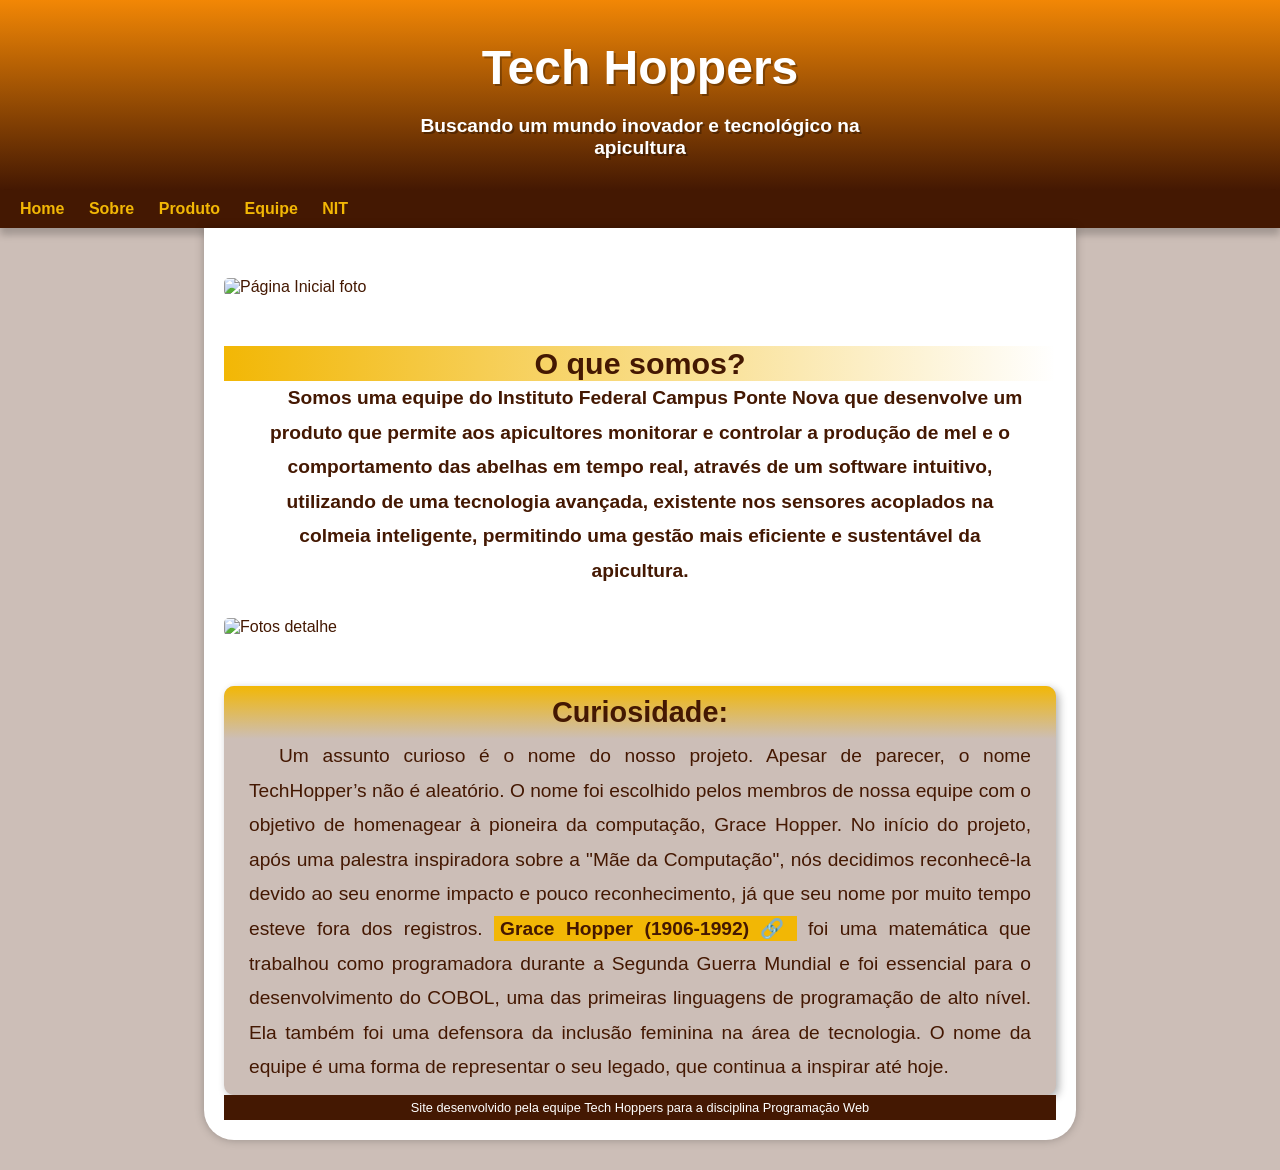
==== index.html @ 1ffb2f56 "Update index.html" ====
<!DOCTYPE html>
<html lang="pt-br">
<head>
    <meta charset="UTF-8">
    <meta name="viewport" content="width=device-width, initial-scale=1.0">
    <link rel="stylesheet" href="style.css">
    <link rel="stylesheet" href="style2.css">
    <link rel="stylesheet" href="style3.css">
    <link rel="shortcut icon" href="Fotos/colmeia.png" type="image/x-icon">
    <title>Início - Tech Hoppers</title>
</head>
<body>
    <header>
        <h1>Tech Hoppers</h1>
        <p>Buscando um mundo inovador e tecnológico na apicultura</p>
    </header>
    <nav>
        <a>Home</a>
        <!-- Ajuste para o nome exato da sua pasta de páginas (ex: paginas/Sobre.html) -->
        <a href="paginas/Sobre.html">Sobre</a>
        <a href="paginas/Produto.html">Produto</a>
        <a href="paginas/Equipe.html">Equipe</a>
        <a href="paginas/NIT.html">NIT</a>
    </nav>
    <main>
        <article>
            <picture>
                <source media="(max-width: 670px)" srcset="Fotos/Foto pag inicial.png">
                <img src="Fotos/foto pag inicial.jpg" alt="Página Inicial foto">
            </picture>

            <h2>O que somos?</h2>
            <div class="texto">
                <p>Somos uma equipe do Instituto Federal Campus Ponte Nova que desenvolve um produto que permite
                    aos apicultores monitorar e controlar a produção de mel e o comportamento das abelhas em tempo real,
                    através de um software intuitivo, utilizando de uma tecnologia avançada, existente nos sensores acoplados
                    na colmeia inteligente, permitindo uma gestão mais eficiente e sustentável da apicultura.
                </p>
            </div>
                <img src="Fotos/fotos grupo.png" alt="Fotos detalhe">
           
        </article>

        <aside>
        <h3>Curiosidade:</h3>
        <p>Um assunto curioso é o nome do nosso projeto. Apesar de parecer, o nome TechHopper’s não é aleatório.
            O nome foi escolhido pelos membros de nossa equipe com o objetivo de homenagear à pioneira da computação, Grace Hopper.
             No início do projeto, após uma palestra inspiradora sobre a "Mãe da Computação", 
             nós decidimos reconhecê-la devido ao seu enorme impacto e pouco reconhecimento, já que seu nome por muito tempo esteve fora dos registros.
            <a href="https://www3.unicentro.br/petfisica/2023/02/22/grace-hopper-1906-1992/" target="_blank" class="externo">Grace Hopper (1906-1992)</a> foi uma matemática que trabalhou como programadora durante a Segunda Guerra Mundial
            e foi essencial para o desenvolvimento do COBOL, uma das primeiras linguagens de programação de alto nível. 
            Ela também foi uma defensora da inclusão feminina na área de tecnologia. 
            O nome da equipe é uma forma de representar o seu legado, que continua a inspirar até hoje.</p>
        </aside>
        <footer>
            Site desenvolvido pela equipe Tech Hoppers para a disciplina Programação Web
        </footer>

    </main>
</body>
</html>
---- style.css ----
@charset "UTF-8";
@import url('https://fonts.googleapis.com/css2?family=Roboto:ital,wght@0,100;0,300;0,400;0,500;0,700;0,900;1,100;1,300;1,400;1,500;1,700;1,900&display=swap');
@font-face{
    font-family:'FonteBaixada';
    src: url('SophiaFrancesca.ttf');
}
:root{
    --cor0: #ccbeb7;
    --cor1: #F2B705;
    --cor2: #F29F05;
    --cor3: #F28705;
    --cor4: #F25C05;
    --cor5: #441802;
    --cor6: #7e482d;
    --fonte-padrao: Arial, Helvetica, sans-serif;
    --fonte-destaque: 'Bebas Neue', sans-serif;
    --fonte-baixada: 'FonteBaixada', sans-serif;
}
* {
    margin: 0px;
    padding: 0px;
}
body{
    background-color: var(--cor0);
    font-family: var(--fonte-padrao);
    color: var(--cor5);
    background-image: url(../Fotos/foto\ fundo.jpg);
}
header{
    background-image: linear-gradient(to bottom, var(--cor3), var(--cor5));
    color: white;
    text-align: center;
    min-height: 150px;
    padding-top: 40px;
}
header > h1{
    font-family: var(--fonte-destaque);
    font-size: 3em;
    font-weight: bold;
    margin-bottom: 20px;
    text-shadow: 2px 2px 0px rgba(0, 0, 0, 0.269);
}

header > p{
    font-family: var(--fonte-padrao);
    font-size: 1.2em;
    text-shadow: 2px 2px 0px rgba(0, 0, 0, 0.315);
    max-width: 500px;
    margin: auto;
    padding-left: 10px;
    padding-right: 10px;
    font-weight: bold;
}
nav{
    background-color: var(--cor5);
    padding: 10px;
    box-shadow: 0px 7px 7px rgba(0, 0, 0, 0.205);
}
nav > a{
    color: var(--cor1);
    padding: 10px;
    text-decoration: none;
    font-weight: bold;
    border-radius: 5px;
    transition-duration: 0.5s;
}
nav > a:hover{
    background-color: var(--cor3);
    color:var(--cor5);    
}
main{
    background-color: white;
    max-width: 65%;
    min-width: 400px;
    margin: auto;
    padding: 20px;
    box-shadow: 0px 0px 10px rgba(0, 0, 0, 0.253);
    margin-bottom: 30px;
    border-bottom-left-radius: 30px;
    border-bottom-right-radius: 30px;
}
main strong{
    color: var(--cor4);
}
main a{
    text-decoration: none;
    font-weight: bold;
    color: var(--cor5);
    background-color: var(--cor1);
    padding: 2px 6px;
}
main a:hover{
    text-decoration: underline;
    color: var(--cor4);
}
a.externo::after{
    content: '\0020\1F517';
}
main img{
    width: 100%;
    margin-bottom: 50px;
}
main img.pequena{
    max-width: 400px;
    display: block;
    margin:auto;
}
div.video {
    background-color: var(--cor4);
    /*Não ficar colado no aside*/
    margin-bottom: 30px;
    /*Retira as margens laterais*/
    margin-left: -20px;
    margin-right: -20px;

    position: relative;
    padding-bottom: 59%; /*Testado*/
}

div.video > iframe {
    position: absolute;
    width: 90%;
    height: 90%;
    top: 5%;  
    left: 5%;
}
aside{
    background-color: var(--cor0);
    padding: 10px;
    border-radius: 10px;
    box-shadow: 3px 3px 8px rgba(0, 0, 0, 0.308);
}
aside > p{
    list-style-position: inside;
    columns: 1;
}
aside > h3{
    background-image:linear-gradient(to bottom, var(--cor1), var(--cor0));
    padding: 10px;
    margin: -10px -10px 0px -10px;
    border-radius: 10px 10px 0px 0px;
    font-size: 1.8em;
    text-align: center;

}
footer{
    background-color: var(--cor5);
    color: white;
    text-align: center;
    font-size: 0.8em;
    padding: 5px;
}
main h1{
    font-family: var(--fonte-baixada);
    font-size: 1.2em;
    font-weight: normal;
}
main h2{
    font-family: var(--fonte-baixada);
    color: var(--cor5);
    font-size: 2.0em;
    font-weight: bold;
    text-align: center;
}
main p{
    margin: 15px 0px;
    text-align: justify;
    text-indent: 30px;
    line-height: 1.99em;
    font-size: 1.2em;
}
div.texto{
    max-width: 800px;
    margin: auto;
    display: block;
    text-align: justify;
}
div.texto > p{
    text-align: center;
}
---- style2.css ----
@charset "UTF-8";
@import url('https://fonts.googleapis.com/css2?family=Roboto:ital,wght@0,100;0,300;0,400;0,500;0,700;0,900;1,100;1,300;1,400;1,500;1,700;1,900&display=swap');
@font-face{
    font-family:'FonteBaixada';
    src: url('SophiaFrancesca.ttf');
}
:root{
    --cor0: #ccbeb7;
    --cor1: #F2B705;
    --cor2: #F29F05;
    --cor3: #F28705;
    --cor4: #F25C05;
    --cor5: #441802;
    --cor6: #7e482d;
    --fonte-padrao: Arial, Helvetica, sans-serif;
    --fonte-destaque: 'Bebas Neue', sans-serif;
    --fonte-baixada: 'FonteBaixada', sans-serif;
}
* {
    margin: 0px;
    padding: 0px;
}
body{
    background-color: var(--cor0);
    font-family: var(--fonte-padrao);
    color: var(--cor5);
    background-image: url(../Fotos/foto\ fundo.jpg);
}
header{
    background-image: linear-gradient(to bottom, var(--cor3), var(--cor5));
    color: white;
    text-align: center;
    min-height: 150px;
    padding-top: 40px;
}
header > h1{
    font-family: var(--fonte-destaque);
    font-size: 3em;
    font-weight: bold;
    margin-bottom: 20px;
    text-shadow: 2px 2px 0px rgba(0, 0, 0, 0.269);
}

header > p{
    font-family: var(--fonte-padrao);
    font-size: 1.2em;
    text-shadow: 2px 2px 0px rgba(0, 0, 0, 0.315);
    max-width: 500px;
    margin: auto;
    padding-left: 10px;
    padding-right: 10px;
    font-weight: bold;
}
nav{
    background-color: var(--cor5);
    padding: 10px;
    box-shadow: 0px 7px 7px rgba(0, 0, 0, 0.205);
}
nav > a{
    color: var(--cor1);
    padding: 10px;
    text-decoration: none;
    font-weight: bold;
    border-radius: 5px;
    transition-duration: 0.5s;
}
nav > a:hover{
    background-color: var(--cor3);
    color:var(--cor5);    
}
main{
    background-color: white;
    max-width: 65%;
    min-width: 400px;
    margin: auto;
    padding: 20px;
    box-shadow: 0px 0px 10px rgba(0, 0, 0, 0.253);
    margin-bottom: 30px;
    border-bottom-left-radius: 30px;
    border-bottom-right-radius: 30px;
}
main h2{
    background-image: linear-gradient(to right, var(--cor1), transparent);
    text-align: center;
    font-size: 1.90em;
    font-family: var(--fonte-destaque);
    font-weight: bold;
   
}
main p{
    text-align: justify;
    font-family: var(--fonte-padrao);
    font-size: 1.2em;
    margin: 15px 0px;
    text-indent: 30px;
    line-height: 1.8em;
}
main img{
    margin-bottom: 50px;
    margin-top: 30px;
    align-items: center;
    width: 50%;
    text-align: center;
    border-radius: 5px;
}
main img.pequena{
    max-width: 400px;
    display: block;
    margin:auto;
}
footer{
    background-color: var(--cor5);
    color: white;
    text-align: center;
    font-size: 0.8em;
    padding: 5px;
}
---- style3.css ----
@charset "UTF-8";
@import url('https://fonts.googleapis.com/css2?family=Roboto:ital,wght@0,100;0,300;0,400;0,500;0,700;0,900;1,100;1,300;1,400;1,500;1,700;1,900&display=swap');
@font-face{
    font-family:'FonteBaixada';
    src: url('SophiaFrancesca.ttf');
}
:root{
    --cor0: #ccbeb7;
    --cor1: #F2B705;
    --cor2: #F29F05;
    --cor3: #F28705;
    --cor4: #F25C05;
    --cor5: #441802;
    --cor6: #7e482d;
    --fonte-padrao: Arial, Helvetica, sans-serif;
    --fonte-destaque: 'Bebas Neue', sans-serif;
    --fonte-baixada: 'FonteBaixada', sans-serif;
}
* {
    margin: 0px;
    padding: 0px;
}
body{
    background-color: var(--cor0);
    font-family: var(--fonte-padrao);
    color: var(--cor5);
    background-image: url(../Fotos/foto\ fundo.jpg);
}
header{
    background-image: linear-gradient(to bottom, var(--cor3), var(--cor5));
    color: white;
    text-align: center;
    min-height: 150px;
    padding-top: 40px;
}
header > h1{
    font-family: var(--fonte-destaque);
    font-size: 3em;
    font-weight: bold;
    margin-bottom: 20px;
    text-shadow: 2px 2px 0px rgba(0, 0, 0, 0.269);
}

header > p{
    font-family: var(--fonte-padrao);
    font-size: 1.2em;
    text-shadow: 2px 2px 0px rgba(0, 0, 0, 0.315);
    max-width: 500px;
    margin: auto;
    padding-left: 10px;
    padding-right: 10px;
    font-weight: bold;
}
nav{
    background-color: var(--cor5);
    padding: 10px;
    box-shadow: 0px 7px 7px rgba(0, 0, 0, 0.205);
}
nav > a{
    color: var(--cor1);
    padding: 10px;
    text-decoration: none;
    font-weight: bold;
    border-radius: 5px;
    transition-duration: 0.5s;
}
nav > a:hover{
    background-color: var(--cor3);
    color:var(--cor5);    
}
main{
    background-color: white;
    max-width: 65%;
    min-width: 400px;
    margin: auto;
    padding: 20px;
    box-shadow: 0px 0px 10px rgba(0, 0, 0, 0.253);
    margin-bottom: 30px;
    border-bottom-left-radius: 30px;
    border-bottom-right-radius: 30px;
}
main h2{
    background-image: linear-gradient(to right, var(--cor1), transparent);
    text-align: center;
    font-size: 1.90em;
    font-family: var(--fonte-destaque);
    font-weight: bold;
   
}
main h3{
    text-align: left;
    font-size: 1.22em;
    font-family: var(--fonte-destaque);
    font-weight: bold;
    margin-top: 20px;
    color: var(--cor5);
   
}
main p{
    text-align: justify;
    font-family: var(--fonte-padrao);
    font-size: 1.2em;
    margin: 0px 15px;
    text-indent: 30px;
    line-height: 1.8em;
}
main img{
    margin-bottom: 50px;
    margin-top: 30px;
    align-items: center;
    width: 50%;
    text-align: center;
    border-radius: 5px;
}
main img.pequena{
    max-width: 400px;
    display: block;
    margin:auto;
}
footer{
    background-color: var(--cor5);
    color: white;
    text-align: center;
    font-size: 0.8em;
    padding: 5px;
}
.container {
    display: flex;
    align-items: center;
    gap: 20px; /* Espaçamento entre a imagem e o texto */
}

.imagem {
    max-width: 400px;
}

.texto {
    max-width: 90%; /* Define uma largura máxima para o texto */
    line-height: 1.4; /* Aumenta o espaçamento entre as linhas para melhor legibilidade */
    text-align: justify;
    color: var(--cor5);
    font-family: var(--fonte-baixada);
    font-weight: bolder;
    text-indent: 0px;
}
/*Planos*/
.container2{
    display: flex; /* Coloca as caixas em linha */
    margin-bottom: 20px;
    margin-bottom: 50px;
    margin-top: 30px;
}
.area{
    display: inline-block;/*exibe uma div ao lado da outra, em linha*/
    width: 300px;/*largura do bloco*/
    height: 270px;/*altura o bloco*/
    border: 1px solid black;/*borda do bloco*/
    background-color: white;
    list-style-position: inside;
    margin-top: 50px;
    border-radius: 5px;
    gap: 5px;
    text-align: center;
    justify-content: space-between;
    margin-bottom: 50px;
    max-width: 300px;
}
.area h4{
    background-image: linear-gradient(to bottom, var(--cor2), transparent);
    color: var(--cor5);
    font-size: 1.3em;
}
.area li{
    font-size: 1.1em;
    font-family: var(--fonte-destaque);
    margin-top: 5px;
    margin-left:2px;
    padding-top: 3px;
}
aside{
    background-image: url(../Fotos/fundo\ info.jpg);
    padding: 10px;
    border-radius: 10px;
    box-shadow: 3px 3px 8px rgba(0, 0, 0, 0.308);
}
aside > p{
    list-style-position: inside;
    columns: 1;
}
aside > h3{
    background-image:linear-gradient(to bottom, var(--cor1), var(--cor0));
    padding: 10px;
    margin: -10px -10px 0px -10px;
    border-radius: 10px 10px 0px 0px;
    font-size: 1.8em;
    text-align: center;

}
footer{
    background-color: var(--cor5);
    color: white;
    text-align: center;
    font-size: 0.8em;
    padding: 5px;
}
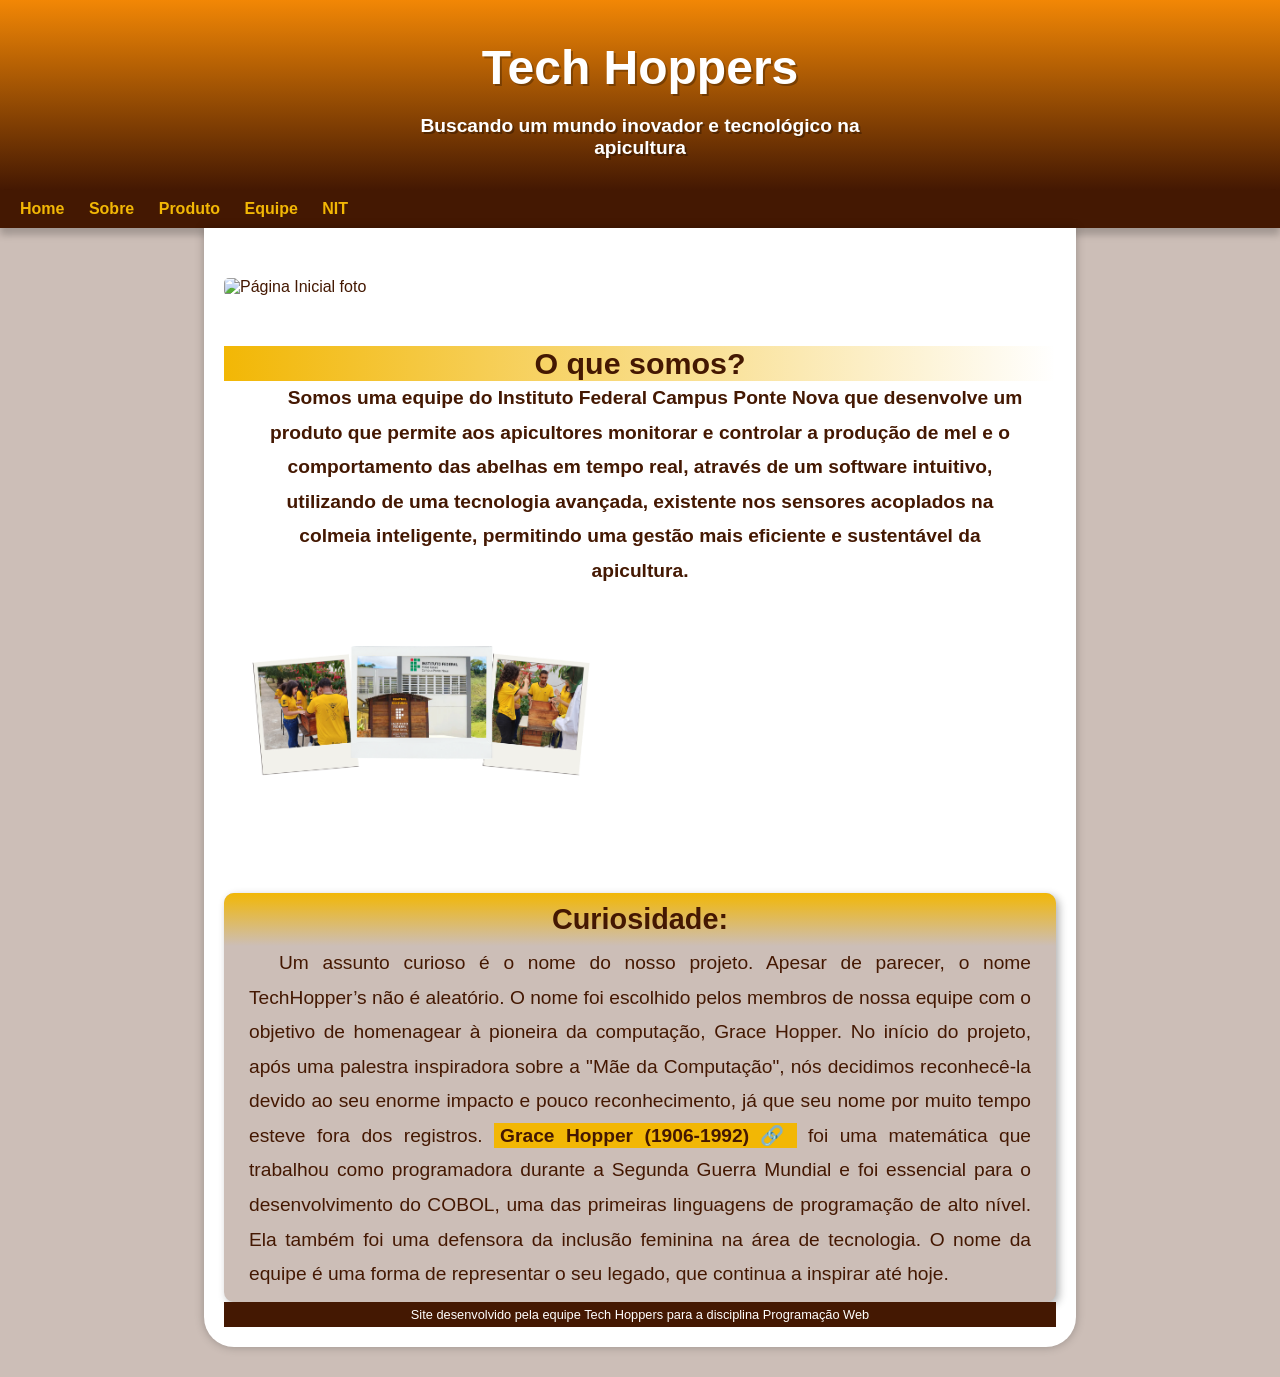
==== commit a1d5fb0a: "Update index.html" ====
--- a/index.html
+++ b/index.html
@@ -6,7 +6,7 @@
     <link rel="stylesheet" href="style.css">
     <link rel="stylesheet" href="style2.css">
     <link rel="stylesheet" href="style3.css">
-    <link rel="shortcut icon" href="Fotos/colmeia.png" type="image/x-icon">
+    <link rel="shortcut icon" href="colmeia.png" type="image/x-icon">
     <title>Início - Tech Hoppers</title>
 </head>
 <body>
@@ -16,7 +16,6 @@
     </header>
     <nav>
         <a>Home</a>
-        <!-- Ajuste para o nome exato da sua pasta de páginas (ex: paginas/Sobre.html) -->
         <a href="paginas/Sobre.html">Sobre</a>
         <a href="paginas/Produto.html">Produto</a>
         <a href="paginas/Equipe.html">Equipe</a>
@@ -25,8 +24,8 @@
     <main>
         <article>
             <picture>
-                <source media="(max-width: 670px)" srcset="Fotos/Foto pag inicial.png">
-                <img src="Fotos/foto pag inicial.jpg" alt="Página Inicial foto">
+                <source media="(max-width: 670px)" srcset="Foto pag inicial.png">
+                <img src="Foto pag inicial.jpg" alt="Página Inicial foto">
             </picture>
 
             <h2>O que somos?</h2>
@@ -37,7 +36,7 @@
                     na colmeia inteligente, permitindo uma gestão mais eficiente e sustentável da apicultura.
                 </p>
             </div>
-                <img src="Fotos/fotos grupo.png" alt="Fotos detalhe">
+                <img src="fotos grupo.png" alt="Fotos detalhe">
            
         </article>
 
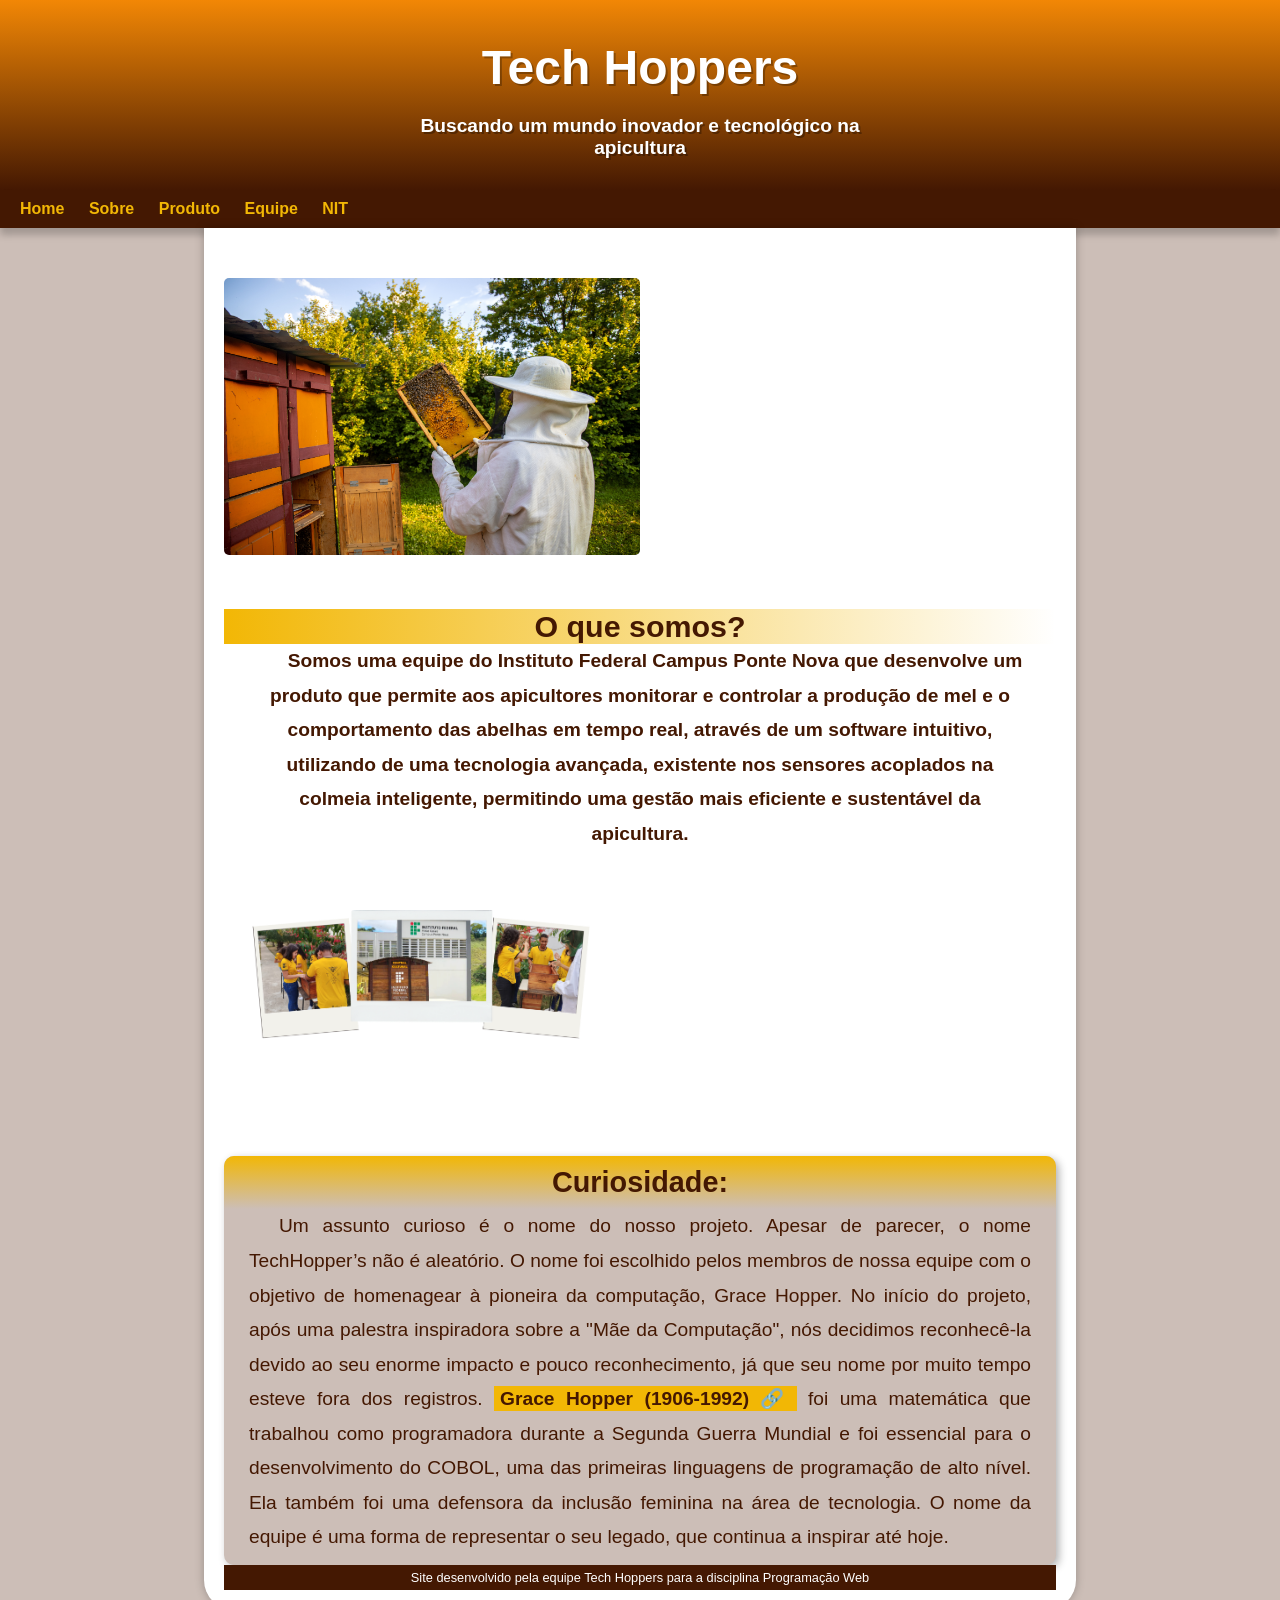
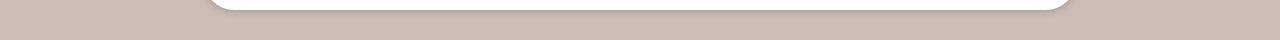
==== commit 848f08a6: "Update index.html" ====
--- a/index.html
+++ b/index.html
@@ -16,16 +16,18 @@
     </header>
     <nav>
         <a>Home</a>
-        <a href="paginas/Sobre.html">Sobre</a>
-        <a href="paginas/Produto.html">Produto</a>
-        <a href="paginas/Equipe.html">Equipe</a>
-        <a href="paginas/NIT.html">NIT</a>
+        <!-- Como os arquivos estão soltos na raiz, tiramos a pasta "paginas/" -->
+        <a href="Sobre.html">Sobre</a>
+        <a href="Produto.html">Produto</a>
+        <a href="Equipe.html">Equipe</a>
+        <a href="NIT.html">NIT</a>
     </nav>
     <main>
         <article>
             <picture>
-                <source media="(max-width: 670px)" srcset="Foto pag inicial.png">
-                <img src="Foto pag inicial.jpg" alt="Página Inicial foto">
+                <!-- Ajustado exatamente para o nome do arquivo que está no GitHub -->
+                <source media="(max-width: 670px)" srcset="foto pag inicial.jpg">
+                <img src="foto pag inicial.jpg" alt="Página Inicial foto">
             </picture>
 
             <h2>O que somos?</h2>
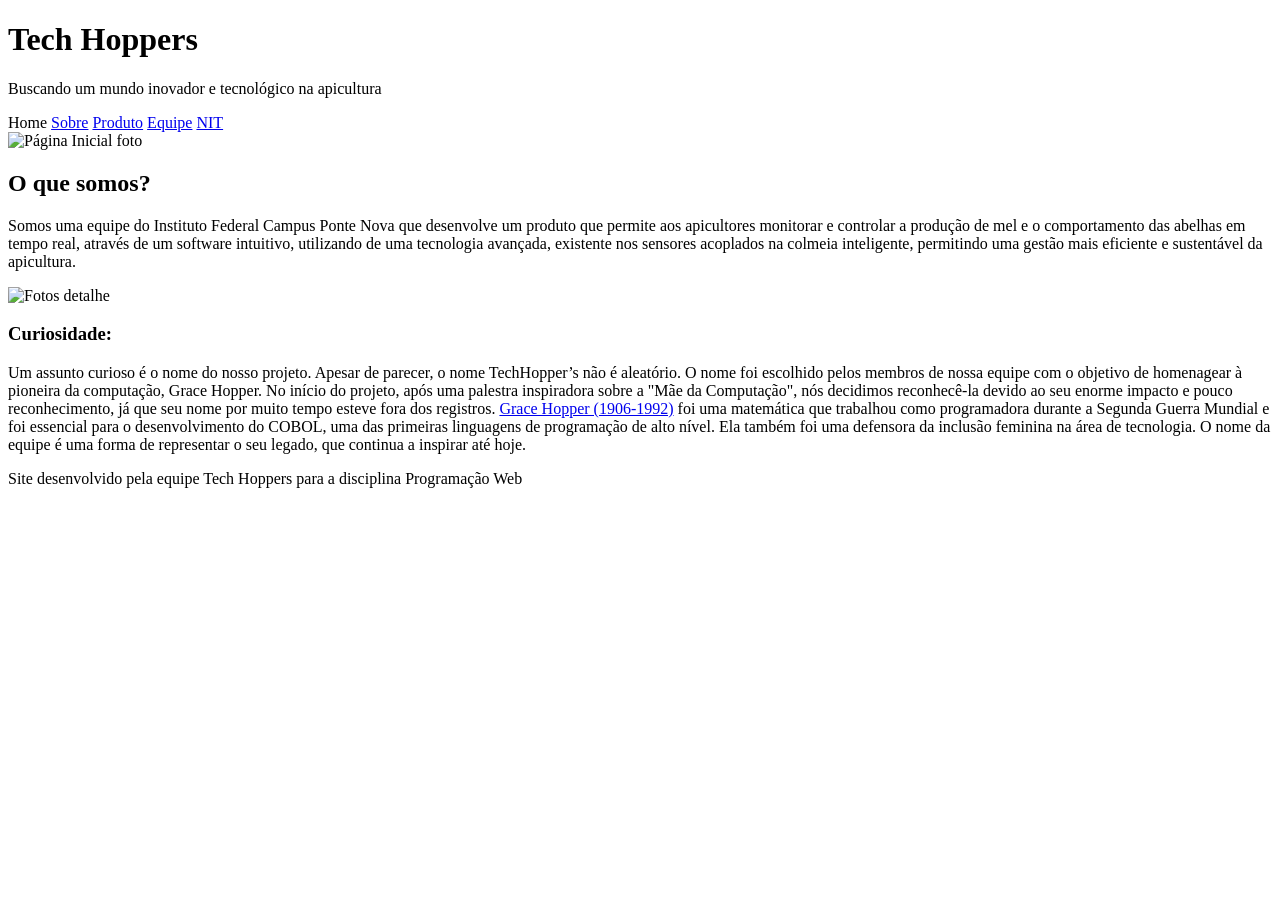
==== commit 9a60036e: "Add files via upload" ====
--- a/index.html
+++ b/index.html
@@ -1,62 +1,12 @@
-<!DOCTYPE html>
-<html lang="pt-br">
-<head>
-    <meta charset="UTF-8">
-    <meta name="viewport" content="width=device-width, initial-scale=1.0">
-    <link rel="stylesheet" href="style.css">
-    <link rel="stylesheet" href="style2.css">
-    <link rel="stylesheet" href="style3.css">
-    <link rel="shortcut icon" href="colmeia.png" type="image/x-icon">
-    <title>Início - Tech Hoppers</title>
-</head>
-<body>
-    <header>
-        <h1>Tech Hoppers</h1>
-        <p>Buscando um mundo inovador e tecnológico na apicultura</p>
-    </header>
-    <nav>
-        <a>Home</a>
-        <!-- Como os arquivos estão soltos na raiz, tiramos a pasta "paginas/" -->
-        <a href="Sobre.html">Sobre</a>
-        <a href="Produto.html">Produto</a>
-        <a href="Equipe.html">Equipe</a>
-        <a href="NIT.html">NIT</a>
-    </nav>
-    <main>
-        <article>
-            <picture>
-                <!-- Ajustado exatamente para o nome do arquivo que está no GitHub -->
-                <source media="(max-width: 670px)" srcset="foto pag inicial.jpg">
-                <img src="foto pag inicial.jpg" alt="Página Inicial foto">
-            </picture>
-
-            <h2>O que somos?</h2>
-            <div class="texto">
-                <p>Somos uma equipe do Instituto Federal Campus Ponte Nova que desenvolve um produto que permite
-                    aos apicultores monitorar e controlar a produção de mel e o comportamento das abelhas em tempo real,
-                    através de um software intuitivo, utilizando de uma tecnologia avançada, existente nos sensores acoplados
-                    na colmeia inteligente, permitindo uma gestão mais eficiente e sustentável da apicultura.
-                </p>
-            </div>
-                <img src="fotos grupo.png" alt="Fotos detalhe">
-           
-        </article>
-
-        <aside>
-        <h3>Curiosidade:</h3>
-        <p>Um assunto curioso é o nome do nosso projeto. Apesar de parecer, o nome TechHopper’s não é aleatório.
-            O nome foi escolhido pelos membros de nossa equipe com o objetivo de homenagear à pioneira da computação, Grace Hopper.
-             No início do projeto, após uma palestra inspiradora sobre a "Mãe da Computação", 
-             nós decidimos reconhecê-la devido ao seu enorme impacto e pouco reconhecimento, já que seu nome por muito tempo esteve fora dos registros.
-            <a href="https://www3.unicentro.br/petfisica/2023/02/22/grace-hopper-1906-1992/" target="_blank" class="externo">Grace Hopper (1906-1992)</a> foi uma matemática que trabalhou como programadora durante a Segunda Guerra Mundial
-            e foi essencial para o desenvolvimento do COBOL, uma das primeiras linguagens de programação de alto nível. 
-            Ela também foi uma defensora da inclusão feminina na área de tecnologia. 
-            O nome da equipe é uma forma de representar o seu legado, que continua a inspirar até hoje.</p>
-        </aside>
-        <footer>
-            Site desenvolvido pela equipe Tech Hoppers para a disciplina Programação Web
-        </footer>
-
-    </main>
-</body>
-</html>
+<!DOCTYPE html>
+<html lang="pt-br">
+<head>
+    <meta charset="UTF-8">
+    <meta http-equiv="refresh" content="0; url=Páginas/Inicio.html">
+    <link rel="shortcut icon" href="Fotos/colmeia.png" type="image/x-icon">
+    <title>Tech Hoppers</title>
+</head>
+<body>
+    <p>Carregando... Se não abrir, <a href="Páginas/Inicio.html">clique aqui</a>.</p>
+</body>
+</html>
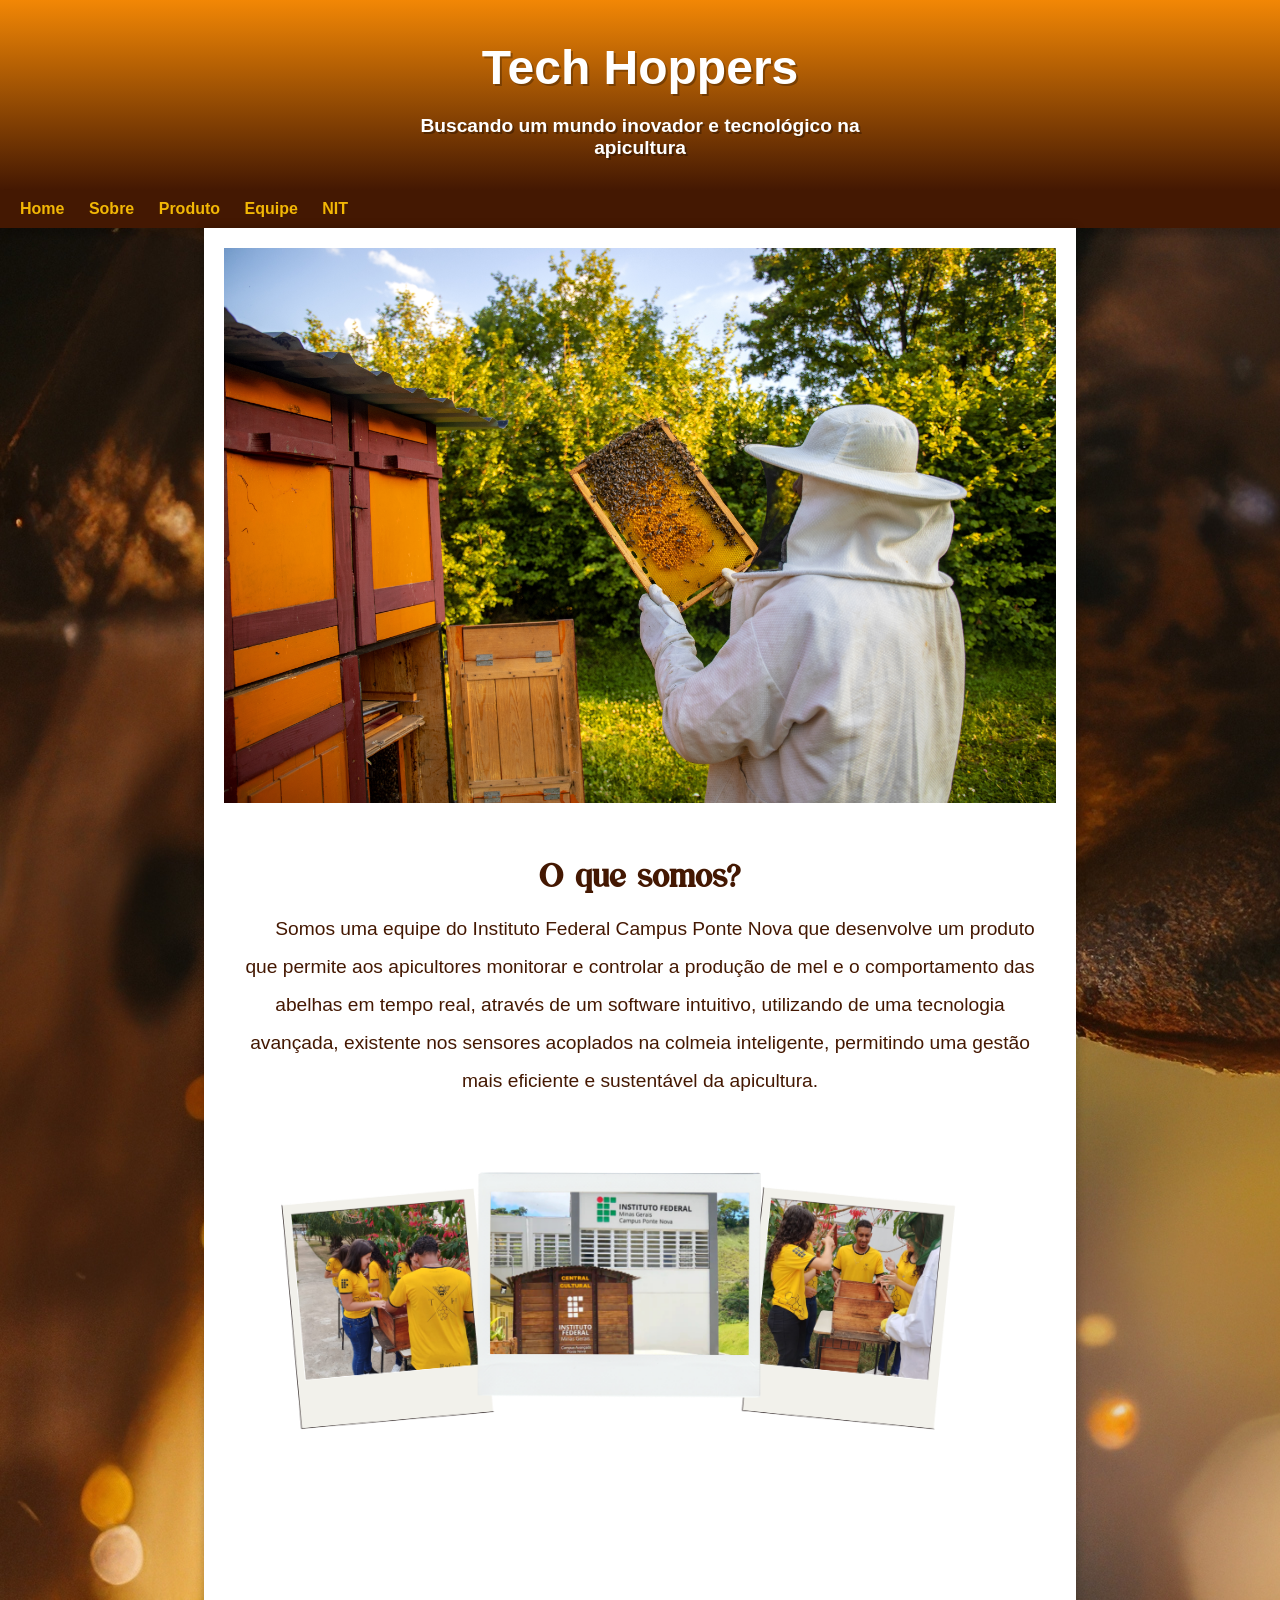
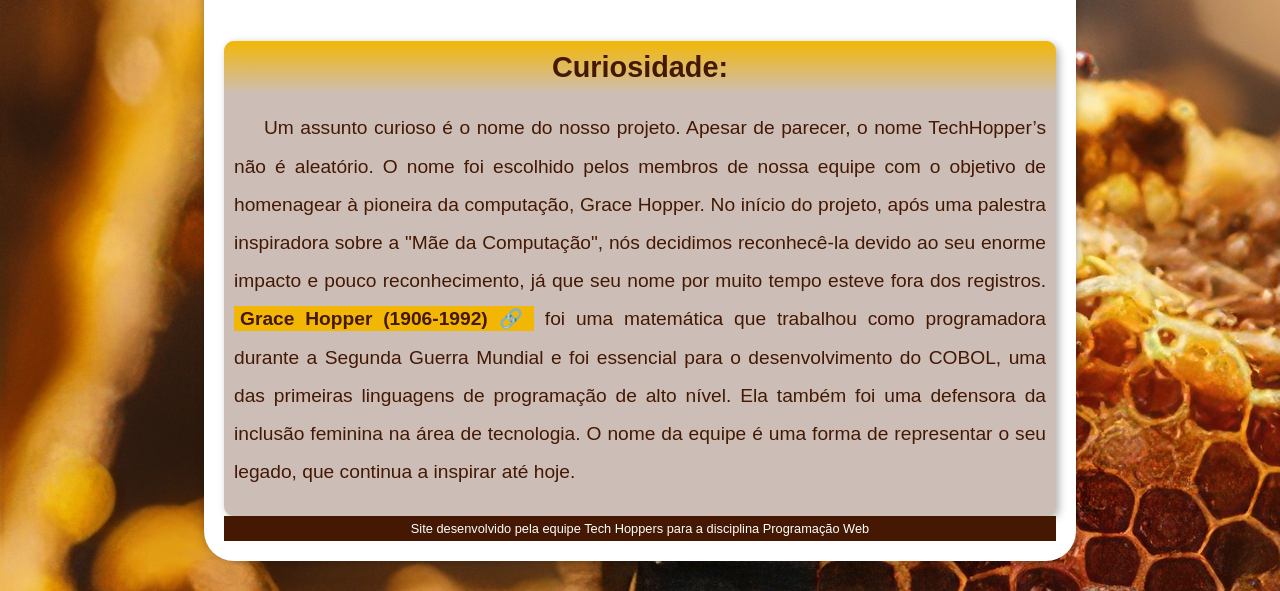
==== commit 0d0087d2: "Add files via upload" ====
--- a/index.html
+++ b/index.html
@@ -1,12 +1,61 @@
-<!DOCTYPE html>
-<html lang="pt-br">
-<head>
-    <meta charset="UTF-8">
-    <meta http-equiv="refresh" content="0; url=Páginas/Inicio.html">
-    <link rel="shortcut icon" href="Fotos/colmeia.png" type="image/x-icon">
-    <title>Tech Hoppers</title>
-</head>
-<body>
-    <p>Carregando... Se não abrir, <a href="Páginas/Inicio.html">clique aqui</a>.</p>
-</body>
-</html>
+<!DOCTYPE html>
+<html lang="pt-br">
+<head>
+    <meta charset="UTF-8">
+    <meta name="viewport" content="width=device-width, initial-scale=1.0">
+    <link rel="stylesheet" href="style.css">
+    <link rel="shortcut icon" href="colmeia.png" type="image/x-icon">
+    <title>Início - Tech Hoppers</title>
+</head>
+<body>
+    <header>
+        <h1>Tech Hoppers</h1>
+        <p>Buscando um mundo inovador e tecnológico na apicultura</p>
+    </header>
+    <nav>
+        <a>Home</a>
+        <a href="Sobre.html">Sobre</a>
+        <a href="Produto.html">Produto</a>
+        <a href="Equipe.html">Equipe</a>
+        <a href="NIT.html">NIT</a>
+    </nav>
+    <main>
+        <article>
+            <picture>
+                <source media="(max-width:670px )" srcset="foto pag inicial.jpg">
+            <img src="foto pag inicial.jpg" alt="Página Inicial foto">
+            </picture>
+
+            <h2>O que somos?</h2>
+            <div class="texto">
+                <p>Somos uma equipe do Instituto Federal Campus Ponte Nova que desenvolve um produto que permite
+                    aos apicultores monitorar e controlar a produção de mel e o comportamento das abelhas em tempo real,
+                    através de um software intuitivo, utilizando de uma tecnologia avançada, existente nos sensores acoplados
+                    na colmeia inteligente, permitindo uma gestão mais eficiente e sustentável da apicultura.
+                </p>
+            </div>
+                <img src="fotos grupo.png" alt="Fotos detalhe">
+            
+        </article>
+
+        <aside>
+        <h3>Curiosidade:</h3>
+        <p>Um assunto curioso é o nome do nosso projeto. Apesar de parecer, o nome TechHopper’s não é aleatório.
+            O nome foi escolhido pelos membros de nossa equipe com o objetivo de homenagear à pioneira da computação, Grace Hopper.
+             No início do projeto, após uma palestra inspiradora sobre a "Mãe da Computação", 
+             nós  decidimos reconhecê-la devido ao seu enorme impacto e pouco reconhecimento, já que seu nome por muito tempo esteve fora dos registros.
+            <a href="https://www3.unicentro.br/petfisica/2023/02/22/grace-hopper-1906-1992/" target="_blank" class="externo">Grace Hopper (1906-1992)</a> foi uma matemática que trabalhou como programadora durante a Segunda Guerra Mundial
+            e foi essencial para o desenvolvimento do COBOL, uma das primeiras linguagens de programação de alto nível. 
+            Ela também foi uma defensora da inclusão feminina na área de tecnologia. 
+            O nome da equipe é uma forma de representar o seu legado, que continua a inspirar até hoje.</p>
+        </aside>
+        <footer>
+            Site desenvolvido pela equipe Tech Hoppers para a disciplina Programação Web
+        </footer>
+
+
+
+
+    </main>
+</body>
+</html>
--- a/style.css
+++ b/style.css
@@ -0,0 +1,271 @@
+@charset "UTF-8";
+@import url('https://fonts.googleapis.com/css2?family=Roboto:ital,wght@0,100;0,300;0,400;0,500;0,700;0,900;1,100;1,300;1,400;1,500;1,700;1,900&display=swap');
+@font-face{
+    font-family:'FonteBaixada';
+    src: url('SophiaFrancesca.ttf');
+}
+:root{
+    --cor0: #ccbeb7;
+    --cor1: #F2B705;
+    --cor2: #F29F05;
+    --cor3: #F28705;
+    --cor4: #F25C05;
+    --cor5: #441802;
+    --cor6: #7e482d;
+    --fonte-padrao: Arial, Helvetica, sans-serif;
+    --fonte-destaque: 'Bebas Neue', sans-serif;
+    --fonte-baixada: 'FonteBaixada', sans-serif;
+}
+* {
+    margin: 0px;
+    padding: 0px;
+}
+body{
+    background-color: var(--cor0);
+    font-family: var(--fonte-padrao);
+    color: var(--cor5);
+    background-image: url('foto fundo.jpg');
+}
+header{
+    background-image: linear-gradient(to bottom, var(--cor3), var(--cor5));
+    color: white;
+    text-align: center;
+    min-height: 150px;
+    padding-top: 40px;
+}
+header > h1{
+    font-family: var(--fonte-destaque);
+    font-size: 3em;
+    font-weight: bold;
+    margin-bottom: 20px;
+    text-shadow: 2px 2px 0px rgba(0, 0, 0, 0.269);
+}
+
+header > p{
+    font-family: var(--fonte-padrao);
+    font-size: 1.2em;
+    text-shadow: 2px 2px 0px rgba(0, 0, 0, 0.315);
+    max-width: 500px;
+    margin: auto;
+    padding-left: 10px;
+    padding-right: 10px;
+    font-weight: bold;
+}
+nav{
+    background-color: var(--cor5);
+    padding: 10px;
+    box-shadow: 0px 7px 7px rgba(0, 0, 0, 0.205);
+}
+nav > a{
+    color: var(--cor1);
+    padding: 10px;
+    text-decoration: none;
+    font-weight: bold;
+    border-radius: 5px;
+    transition-duration: 0.5s;
+}
+nav > a:hover{
+    background-color: var(--cor3);
+    color:var(--cor5);    
+}
+main{
+    background-color: white;
+    max-width: 65%;
+    min-width: 400px;
+    margin: auto;
+    padding: 20px;
+    box-shadow: 0px 0px 10px rgba(0, 0, 0, 0.253);
+    margin-bottom: 30px;
+    border-bottom-left-radius: 30px;
+    border-bottom-right-radius: 30px;
+}
+main strong{
+    color: var(--cor4);
+}
+main a{
+    text-decoration: none;
+    font-weight: bold;
+    color: var(--cor5);
+    background-color: var(--cor1);
+    padding: 2px 6px;
+}
+main a:hover{
+    text-decoration: underline;
+    color: var(--cor4);
+}
+a.externo::after{
+    content: '\0020\1F517';
+}
+main img{
+    width: 100%;
+    margin-bottom: 50px;
+}
+main img.pequena{
+    max-width: 400px;
+    display: block;
+    margin:auto;
+}
+div.video {
+    background-color: var(--cor4);
+    /*Não ficar colado no aside*/
+    margin-bottom: 30px;
+    /*Retira as margens laterais*/
+    margin-left: -20px;
+    margin-right: -20px;
+
+    position: relative;
+    padding-bottom: 59%; /*Testado*/
+}
+
+div.video > iframe {
+    position: absolute;
+    width: 90%;
+    height: 90%;
+    top: 5%;  
+    left: 5%;
+}
+aside{
+    background-color: var(--cor0);
+    padding: 10px;
+    border-radius: 10px;
+    box-shadow: 3px 3px 8px rgba(0, 0, 0, 0.308);
+}
+aside > p{
+    list-style-position: inside;
+    columns: 1;
+}
+aside > h3{
+    background-image:linear-gradient(to bottom, var(--cor1), var(--cor0));
+    padding: 10px;
+    margin: -10px -10px 0px -10px;
+    border-radius: 10px 10px 0px 0px;
+    font-size: 1.8em;
+    text-align: center;
+
+}
+footer{
+    background-color: var(--cor5);
+    color: white;
+    text-align: center;
+    font-size: 0.8em;
+    padding: 5px;
+}
+main h1{
+    font-family: var(--fonte-baixada);
+    font-size: 1.2em;
+    font-weight: normal;
+}
+main h2{
+    font-family: var(--fonte-baixada);
+    color: var(--cor5);
+    font-size: 2.0em;
+    font-weight: bold;
+    text-align: center;
+}
+main p{
+    margin: 15px 0px;
+    text-align: justify;
+    text-indent: 30px;
+    line-height: 1.99em;
+    font-size: 1.2em;
+}
+div.texto{
+    max-width: 800px;
+    margin: auto;
+    display: block;
+    text-align: justify;
+}
+div.texto > p{
+    text-align: center;
+}
+
+
+/* ===== Página Equipe e página NIT ===== */
+main h3.titulo-equipe{
+    font-family: var(--fonte-destaque);
+    font-size: 1.5em;
+    color: var(--cor5);
+    border-bottom: 3px solid var(--cor1);
+    padding-bottom: 5px;
+    margin: 30px 0px 20px 0px;
+}
+div.equipe{
+    display: flex;
+    flex-wrap: wrap;
+    justify-content: center;
+    gap: 25px;
+    margin-bottom: 20px;
+}
+div.membro{
+    width: 170px;
+    background-color: var(--cor0);
+    border-radius: 15px;
+    padding: 20px 10px;
+    text-align: center;
+    box-shadow: 3px 3px 8px rgba(0, 0, 0, 0.2);
+    transition-duration: 0.4s;
+}
+div.membro:hover{
+    transform: translateY(-6px);
+    box-shadow: 3px 8px 14px rgba(0, 0, 0, 0.3);
+}
+div.membro > img{
+    width: 120px;
+    height: 120px;
+    margin: 0px auto 10px auto;
+    display: block;
+    border-radius: 50%;
+    border: 4px solid var(--cor1);
+    background-color: white;
+}
+div.membro > h4{
+    font-size: 1.05em;
+    color: var(--cor5);
+    margin-bottom: 5px;
+}
+div.membro > span{
+    font-size: 0.9em;
+    color: var(--cor6);
+}
+div.orientador{
+    width: 220px;
+    background-image: linear-gradient(to bottom, var(--cor1), var(--cor0));
+}
+div.orientador > img{
+    width: 150px;
+    height: 150px;
+    border-color: var(--cor5);
+}
+div.cards-nit{
+    display: flex;
+    flex-wrap: wrap;
+    gap: 20px;
+    margin-bottom: 30px;
+}
+div.card-nit{
+    flex: 1 1 calc(50% - 50px);
+    min-width: 220px;
+    border-top: 6px solid var(--cor3);
+    border-radius: 10px;
+    background-color: #fdf6e3;
+    padding: 15px;
+    box-shadow: 2px 2px 6px rgba(0, 0, 0, 0.15);
+}
+div.card-nit > h4{
+    color: var(--cor4);
+    font-size: 1.15em;
+    text-align: center;
+}
+div.card-nit > p{
+    text-indent: 0px;
+    text-align: left;
+    font-size: 1em;
+    line-height: 1.6em;
+    margin: 10px 0px 0px 0px;
+}
+main article + article{
+    margin-top: 30px;
+}
+aside{
+    margin-top: 30px;
+}
